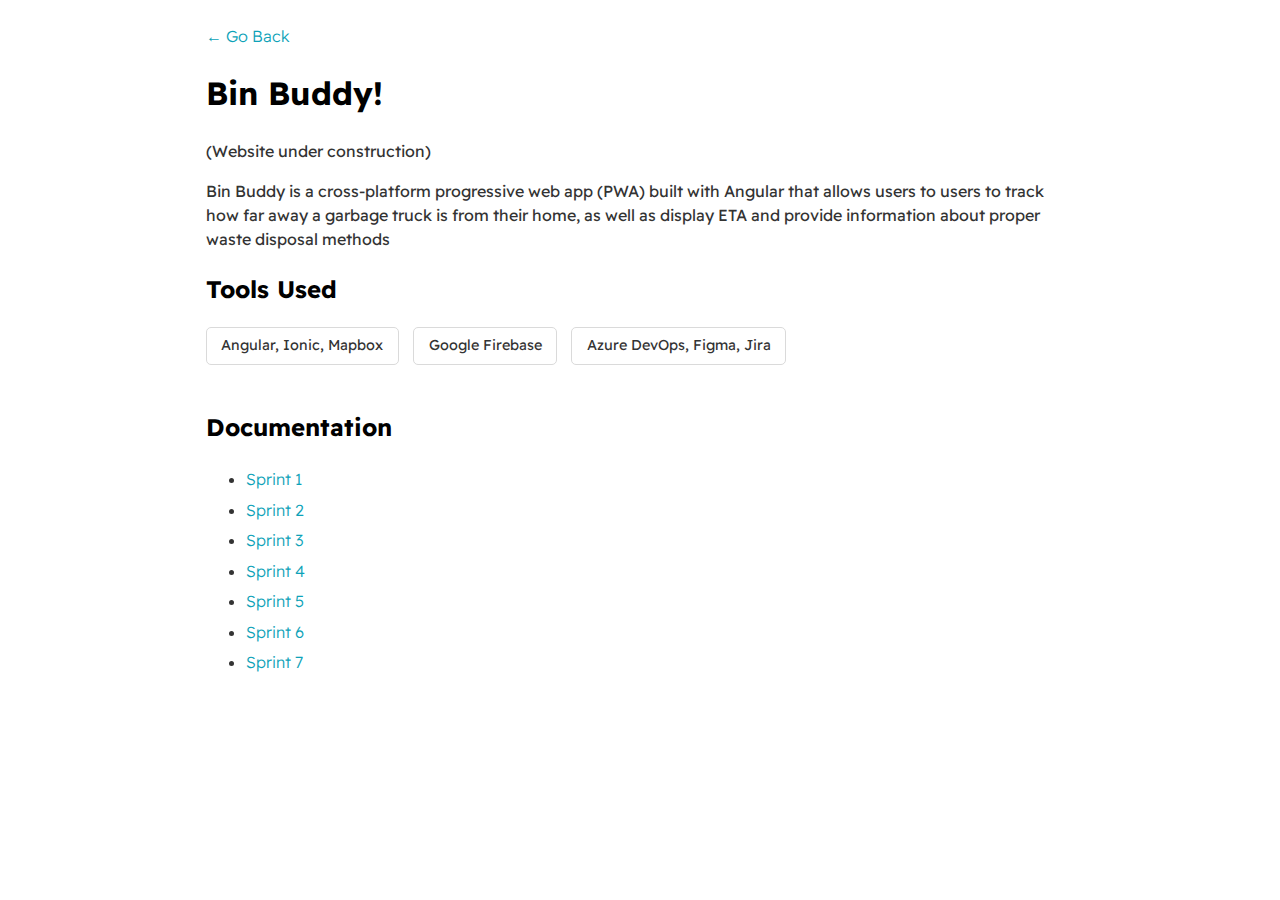
==== AllProjects.html @ 0cf89f4e "creating html page for other projects" ====
<!DOCTYPE html>
<html>
    <head>
        <meta charset="utf-8">
        <meta http-equiv="X-UA-Compatible" content="IE=edge">

        <!-- Title -->
        <title>Bin Buddy!</title>

        <meta name="description" content="">
        <meta name="viewport" content="width=device-width, initial-scale=1">
        <link rel="stylesheet" href="./styles/main.css">
    </head>
    <body>
        <div id="container--main">
            <a href="index.html">&#x2190; Go Back</a>

            <!-- Project Name -->
            <h1>Bin Buddy!</h1>

            


            <p> (Website under construction)</p>
            
            <p>Bin Buddy is a cross-platform progressive web app (PWA) built with Angular that allows users to users to track how far away a
                garbage truck is from their home, as well as display ETA and provide information about proper waste disposal methods</p>

            

            <h2>Tools Used</h2>

            <div id="wrapper--techstack__items">
                <div class="card--techstack"><span>Angular, Ionic, Mapbox</span></div>
                <div class="card--techstack"><span>Google Firebase</span></div>
                <div class="card--techstack"><span>Azure DevOps, Figma, Jira</span></div>
                
                
            </div>

            <br>

            <h2>Documentation</h2>
            <ul>
                <li><a href="#">Sprint 1</a></li>
                <li><a href="#">Sprint 2</a></li>
                <li><a href="#">Sprint 3</a></li>
                <li><a href="#">Sprint 4</a></li>
                <li><a href="#">Sprint 5</a></li>
                <li><a href="#">Sprint 6</a></li>
                <li><a href="#">Sprint 7</a></li>

            </ul>
        </div>
    </body>
</html>
---- styles/main.css ----
@import url('https://fonts.googleapis.com/css2?family=Readex+Pro:wght@300;400;500;600;700&display=swap');

:root{
    --mainTextColor-light:#000;
    --secondaryTextColor-light:rgb(51 51 51);
    --mainLinkColor-light:#0da2b8;
    --mainBorderColor-light:rgb(218, 218, 218);
    --mainBgColor-light:rgb(255, 255, 255);

    --mainTextColor-dark:#fff;
    --secondaryTextColor-dark:#adb0b1;
    --mainLinkColor-dark:rgb(30, 190,214);
    --mainBorderColor-dark:#2b3031;
    --mainBgColor-dark:#131415;
    
    --mainTextColor:var(--mainTextColor-light);
    --secondaryTextColor:var(--secondaryTextColor-light);
    --mainLinkColor:var(--mainLinkColor-light);
    --mainBorderColor:var(--mainBorderColor-light);
    --mainBgColor:var(--mainBgColor-light);

}


*{
    font-family: 'Readex Pro';
    line-height: 1.5em;
    box-sizing: border-box;
    color: var(--mainTextColor);
    
}

body{
    background-color: var(--mainBgColor);            
}

p, span, li{
    color: var(--secondaryTextColor);
    font-size: 1em;
}

a{
    text-decoration: none;
    color: var(--mainLinkColor);
    font-weight: 500;
}

li{
    line-height: 1.9em;
}

#container--main{
    max-width: 900px;
    margin: 0 auto;
    padding: 1em;
}

.section--page{
    padding-top: 1em;
    padding-bottom: 1em;
}

#wrapper--hero{
    display: flex;
    align-items: center;
    gap: 4em;
}

#bio, a{
    font-weight: 300;
}

#user-name{
    font-size: 48px;
    line-height: 1em;
}

#profile-pic{
    width: 150px;
    height: 150px;
    object-fit: cover;
    border-radius: 50%;
}

#email{
    color: var(--mainTextColor);
}

#socials--list{
    display: flex;
    justify-content: space-between;
    column-gap: 1em;
    flex-wrap: wrap;
}

#socials--list a{
    font-weight: 300;
    color: var(--secondaryTextColor);
    font-size: 0.9em;
    transition: 0.3s;
}

#socials--list a:hover{
    font-weight: 100;
    color: var(--mainLinkColor);
    font-size: 0.9em;
}

#qualifications--list{
    list-style: none;
}

#wrapper--techstack__items{
    display: flex;
    flex-wrap: wrap;
    gap: 1em;
    font-size: 0.9em;
}

.card--techstack{
    border: 1px solid var(--mainBorderColor);
    border-radius: 5px;
    padding: 0.5em 1em;
    align-items: center;
}

.card--project{
    padding-top: 1em;
    padding-bottom: 1em;
    border-top: 1px solid var(--mainBorderColor);
}

.card--project a{
    color: var(--mainTextColor);

    transition: 0.3s;
}

.card--project a:hover{
    color: rgb(30, 190,214);

}

.card--work-history{
    border-left: 1px solid var(--mainBorderColor);
    margin-top: 3em;
    margin-bottom: 3em;
    padding-left: 2em;
}

.line-break{
    background-color: var(--mainBorderColor);
    height: 1px;
}


@media(max-width:600px){

    .section--page{
        padding-top: 1em;
        padding-bottom: 1em;
    }

    #wrapper--hero{
        display: flex;
        align-items: center;
        gap: 1em;
    }

    #profile-pic{
        width: 200px;
        height: 200px;
    }

    #wrapper--hero{
        flex-direction: column;
    }

    .card--work-history{
        border-left: none;
        padding-left: 0;
    }
}

.social-icons .social-icon {
  color: rgb(255, 255, 255);
  display: inline-flex;
  align-items: center;
  justify-content: center;
  height: 3.5rem;
  width: 3.5rem;
  background-color: white;
  
  border-radius: 100%;
  font-size: 1.5rem;
  margin-right: 1.5rem;
  
  
  

}

.social-icons .social-icon:last-child {
    margin-right: 0;
    
    
  }

.social-icons .social-icon:hover {
  background-color: #e9e9e9f4;
}

.parent {
    border: 1px solid black;
    margin: 1rem;
    padding: 2rem 2rem;
    text-align: center;
  }
  .child {
    display: inline-block;
    
    padding: 1rem 1rem;
    vertical-align: middle;
  }

.left
{
  float: left;
}

.right
{
  float: right;
}
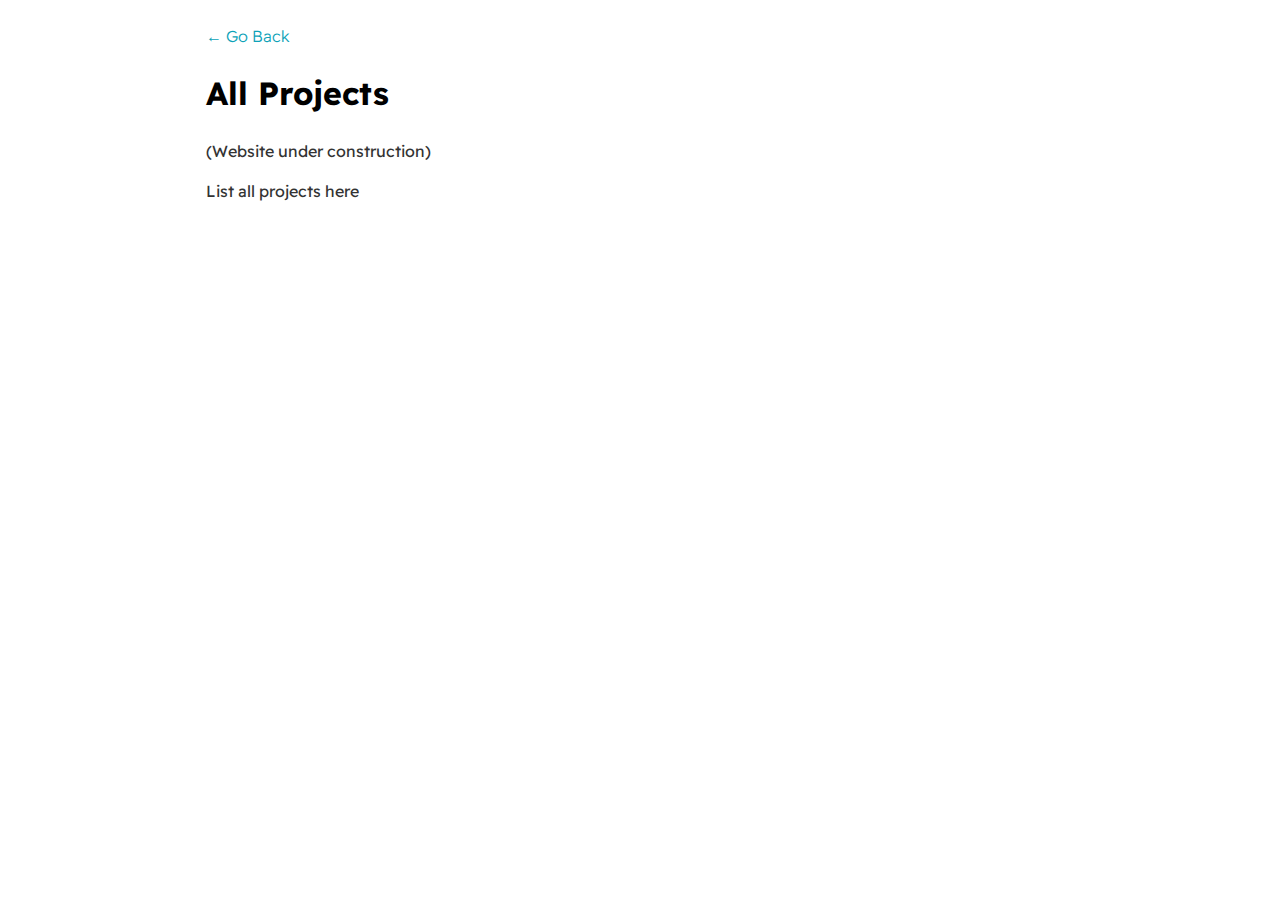
==== commit 3c93ba3e: "update all projects page" ====
--- a/AllProjects.html
+++ b/AllProjects.html
@@ -16,41 +16,17 @@
             <a href="index.html">&#x2190; Go Back</a>
 
             <!-- Project Name -->
-            <h1>Bin Buddy!</h1>
+            <h1>All Projects</h1>
 
             
 
 
             <p> (Website under construction)</p>
             
-            <p>Bin Buddy is a cross-platform progressive web app (PWA) built with Angular that allows users to users to track how far away a
-                garbage truck is from their home, as well as display ETA and provide information about proper waste disposal methods</p>
+            <p>List all projects here</p>
 
             
 
-            <h2>Tools Used</h2>
-
-            <div id="wrapper--techstack__items">
-                <div class="card--techstack"><span>Angular, Ionic, Mapbox</span></div>
-                <div class="card--techstack"><span>Google Firebase</span></div>
-                <div class="card--techstack"><span>Azure DevOps, Figma, Jira</span></div>
-                
-                
-            </div>
-
-            <br>
-
-            <h2>Documentation</h2>
-            <ul>
-                <li><a href="#">Sprint 1</a></li>
-                <li><a href="#">Sprint 2</a></li>
-                <li><a href="#">Sprint 3</a></li>
-                <li><a href="#">Sprint 4</a></li>
-                <li><a href="#">Sprint 5</a></li>
-                <li><a href="#">Sprint 6</a></li>
-                <li><a href="#">Sprint 7</a></li>
-
-            </ul>
         </div>
     </body>
 </html>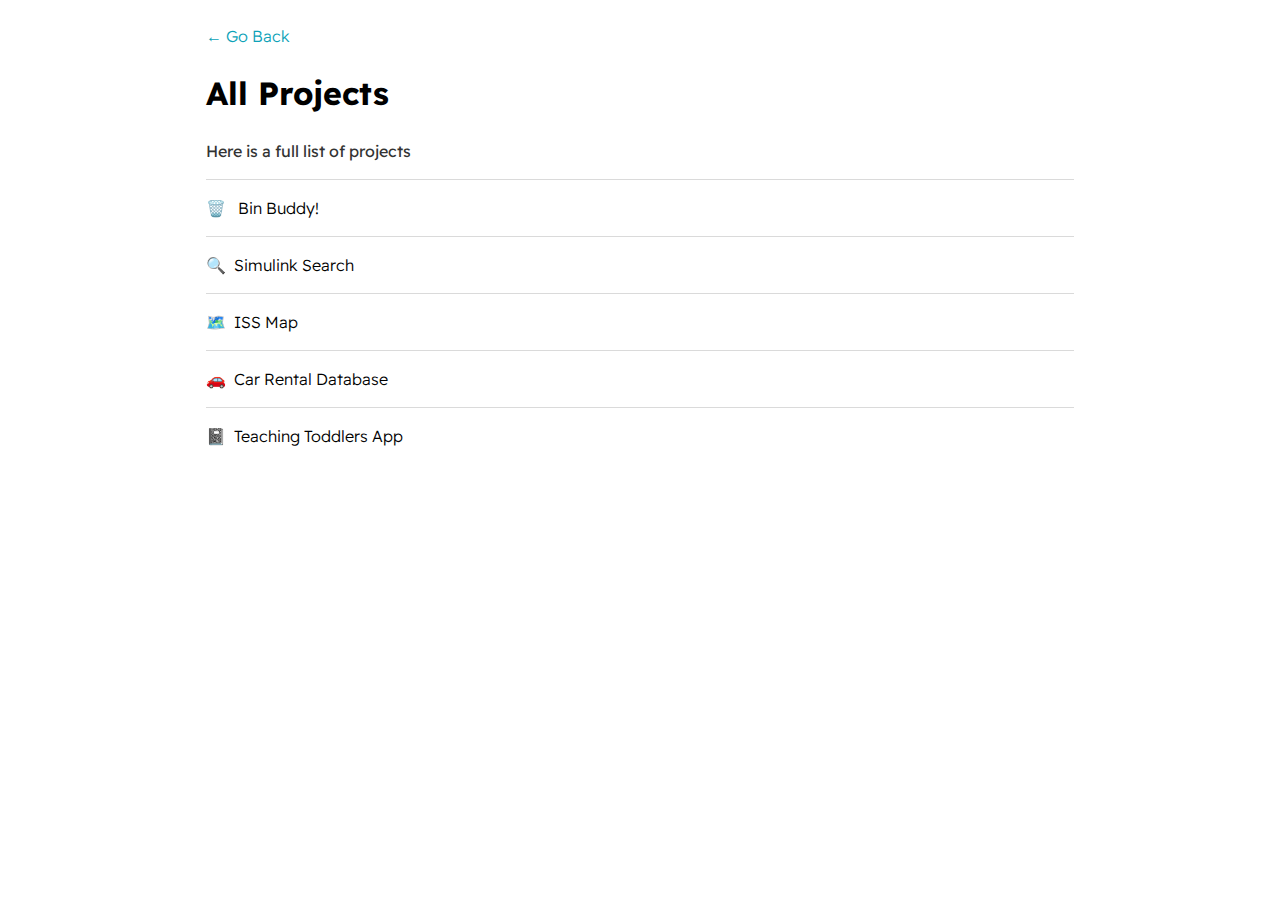
==== commit 23880735: "adding ISS Map label and all projects page" ====
--- a/AllProjects.html
+++ b/AllProjects.html
@@ -21,9 +21,31 @@
             
 
 
-            <p> (Website under construction)</p>
             
-            <p>List all projects here</p>
+            
+            <p>Here is a full list of projects</p>
+
+            <div class="card--project">
+                <a href="BinBuddy.html"><span>🗑️ &nbsp;</span> Bin Buddy! </a>
+            </div>
+
+            <div class="card--project">
+                <a href="SimulinkSearch.html" ><span>🔍 &nbsp;</span>Simulink Search</a>
+            </div>
+
+            <div class="card--project">
+                <a href="ISSMap.html" ><span> 🗺️ &nbsp;</span>ISS Map</a>
+            </div>
+
+            <div class="card--project">
+                <a href="CarRentalDatabase.html"><span>🚗 &nbsp;</span>Car Rental Database</a>
+            </div>
+
+            <div class="card--project">
+                <a href="TeachingToddlersApp.html" ><span>📓 &nbsp;</span>Teaching Toddlers App</a>
+            </div>
+
+            
 
             
 
--- a/styles/main.css
+++ b/styles/main.css
@@ -39,6 +39,10 @@
     font-size: 1em;
 }
 
+#email{
+    color: var(--mainTextColor);
+}
+
 a{
     text-decoration: none;
     color: var(--mainLinkColor);
@@ -82,9 +86,7 @@
     border-radius: 50%;
 }
 
-#email{
-    color: var(--mainTextColor);
-}
+
 
 #socials--list{
     display: flex;
